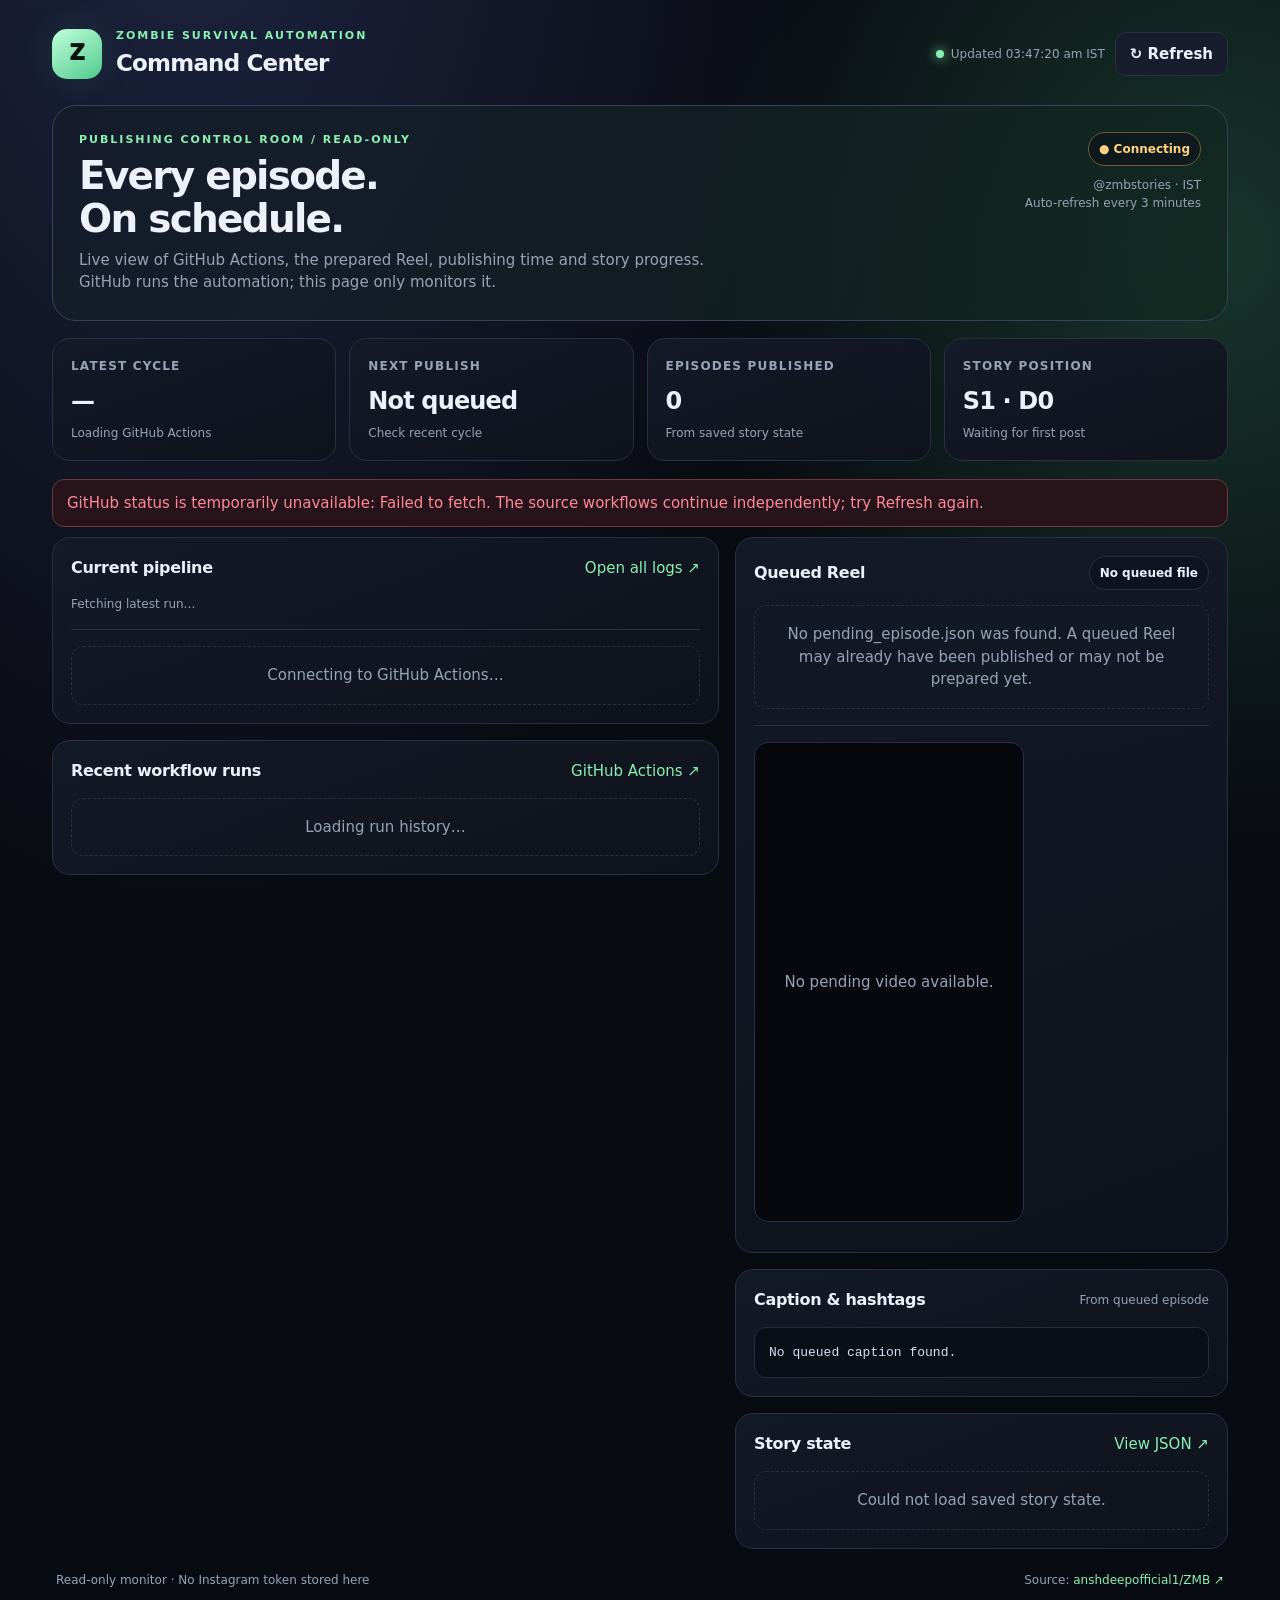
==== monitor/index.html @ b86b267d "dashboard: add Vercel-ready read-only ZMB command center" ====
<!doctype html>
<html lang="en">
<head>
<meta charset="utf-8">
<meta name="viewport" content="width=device-width, initial-scale=1">
<meta name="theme-color" content="#090b12">
<title>ZMB · Command Center</title>
<style>
:root{color-scheme:dark;--bg:#090b12;--panel:#111521;--panel2:#151b2a;--line:#283044;--text:#edf1fa;--muted:#98a3b8;--green:#8af0b2;--amber:#ffd27d;--red:#ff8995;--blue:#8fb8ff;--radius:18px}
*{box-sizing:border-box}body{margin:0;background:radial-gradient(ellipse at 15% -10%,#1d2440 0,transparent 42%),radial-gradient(ellipse at 95% 15%,#17352b 0,transparent 30%),var(--bg);color:var(--text);font:15px/1.5 Inter,ui-sans-serif,system-ui,-apple-system,Segoe UI,Roboto,sans-serif}
a{color:var(--green);text-decoration:none}a:hover{text-decoration:underline}.wrap{max-width:1220px;margin:auto;padding:28px 22px 56px}
header{display:flex;align-items:center;justify-content:space-between;gap:16px;margin-bottom:25px}.brand{display:flex;gap:14px;align-items:center}.logo{width:50px;height:50px;display:grid;place-items:center;border-radius:15px;background:linear-gradient(145deg,#c0ffdb,#50c98d);color:#07140d;font-weight:950;font-size:21px;box-shadow:0 0 35px #50c98d24}.eyebrow{font-size:11px;letter-spacing:.18em;color:var(--green);font-weight:800;text-transform:uppercase}.brand h1{font-size:23px;letter-spacing:-.035em;margin:1px 0 0}.header-actions{display:flex;align-items:center;gap:10px;flex-wrap:wrap}
button,.button{border:1px solid var(--line);background:#171d2c;color:var(--text);padding:10px 14px;border-radius:11px;font:inherit;font-weight:700;cursor:pointer;display:inline-flex;gap:8px;align-items:center}button:hover,.button:hover{background:#20283b;text-decoration:none}.tiny{font-size:12px;color:var(--muted)}.live-dot{display:inline-block;width:8px;height:8px;border-radius:50%;background:var(--green);margin-right:7px;box-shadow:0 0 12px #8af0b2}
.hero{display:flex;justify-content:space-between;align-items:flex-start;gap:24px;padding:26px;border:1px solid #384158;border-radius:24px;background:linear-gradient(115deg,#151b2acc,#10271fbc);margin-bottom:17px}.hero h2{margin:5px 0 8px;font-size:clamp(25px,4vw,39px);letter-spacing:-.045em;line-height:1.12}.hero p{margin:0;color:var(--muted);max-width:650px}.hero-side{min-width:185px;text-align:right}.status{display:inline-flex;align-items:center;gap:7px;border:1px solid var(--line);background:#0c101a8c;padding:7px 10px;border-radius:999px;font-size:12px;font-weight:800}.status.success{color:var(--green);border-color:#2e6248}.status.pending{color:var(--amber);border-color:#745b31}.status.failure{color:var(--red);border-color:#713640}
.grid{display:grid;grid-template-columns:repeat(4,minmax(0,1fr));gap:13px;margin:0 0 18px}.metric,.panel{border:1px solid var(--line);background:linear-gradient(160deg,#141a28f0,#0e121cf0);border-radius:var(--radius);padding:18px;min-width:0}.metric .label{font-size:12px;color:var(--muted);margin-bottom:8px}.metric .value{font-size:24px;font-weight:850;letter-spacing:-.035em;overflow-wrap:anywhere}.metric .sub{font-size:12px;color:var(--muted);margin-top:5px}
.content-grid{display:grid;grid-template-columns:minmax(0,1.15fr) minmax(0,.85fr);gap:16px;align-items:start}.panel{margin-bottom:16px}.panel-head{display:flex;justify-content:space-between;align-items:center;gap:12px;margin-bottom:15px}.panel h3{margin:0;font-size:16px;letter-spacing:-.02em}.panel p{color:var(--muted);margin:5px 0}.label{font-size:12px;text-transform:uppercase;letter-spacing:.1em;color:var(--muted);font-weight:800}
.run-step{display:flex;gap:12px;align-items:flex-start;padding:12px 0;border-bottom:1px solid #252c3d}.run-step:last-child{border-bottom:0}.step-icon{flex:none;width:26px;height:26px;border-radius:8px;display:grid;place-items:center;background:#1c2537;color:var(--blue);font-size:13px;font-weight:900}.step-icon.success{color:var(--green);background:#142a22}.step-icon.failure{color:var(--red);background:#321a22}.step-icon.pending{color:var(--amber)}.step-main{flex:1;min-width:0}.step-title{font-weight:750;overflow-wrap:anywhere}.step-sub{font-size:12px;color:var(--muted);margin-top:2px}.run-list{display:grid;gap:9px}.run-item{display:flex;justify-content:space-between;align-items:center;gap:12px;padding:12px;border-radius:12px;background:#0b101a;border:1px solid #252d40}.run-item strong{font-size:13px;display:block}.run-item .tiny{margin-top:3px}.run-badge{font-size:11px;font-weight:800;white-space:nowrap;padding:5px 8px;border-radius:100px;background:#1c2537;color:var(--muted)}.run-badge.success{background:#142a22;color:var(--green)}.run-badge.failure{background:#321a22;color:var(--red)}.run-badge.pending{background:#342a16;color:var(--amber)}
.preview{overflow:hidden;border-radius:14px;background:#06080d;border:1px solid var(--line);aspect-ratio:9/16;max-height:480px;display:grid;place-items:center}.preview video{width:100%;height:100%;object-fit:contain}.preview-placeholder{text-align:center;padding:25px;color:var(--muted)}.caption{white-space:pre-wrap;overflow-wrap:anywhere;background:#090e17;border:1px solid #242c3d;padding:14px;border-radius:12px;font:13px/1.65 ui-monospace,SFMono-Regular,Menlo,monospace;color:#d7e0f1}
.schedule-time{font-size:clamp(24px,3vw,31px);letter-spacing:-.04em;font-weight:900;margin:7px 0 2px}.schedule-date{color:var(--muted);font-weight:700}.divider{height:1px;background:var(--line);margin:16px 0}.footer{display:flex;justify-content:space-between;gap:10px;flex-wrap:wrap;padding:6px 4px;color:var(--muted);font-size:12px}.error{padding:12px 14px;border:1px solid #713640;color:var(--red);background:#26141a;border-radius:12px;margin:10px 0}.empty{color:var(--muted);padding:17px;text-align:center;border:1px dashed var(--line);border-radius:12px}
@media(max-width:850px){.grid{grid-template-columns:repeat(2,minmax(0,1fr))}.content-grid{grid-template-columns:1fr}.hero{flex-direction:column}.hero-side{text-align:left}.preview{max-height:390px}}@media(max-width:480px){.wrap{padding:18px 13px 35px}header{align-items:flex-start}.brand h1{font-size:19px}.logo{width:43px;height:43px}.grid{gap:9px}.metric,.panel{padding:14px}.metric .value{font-size:21px}.header-actions .tiny{display:none}}
</style>
</head>
<body>
<div class="wrap">
  <header>
    <div class="brand"><div class="logo">Z</div><div><div class="eyebrow">Zombie survival automation</div><h1>Command Center</h1></div></div>
    <div class="header-actions"><span class="tiny"><span class="live-dot"></span><span id="last-refresh">Connecting…</span></span><button id="refresh">↻ Refresh</button></div>
  </header>

  <section class="hero">
    <div><div class="eyebrow">Publishing control room / read-only</div><h2>Every episode.<br>On schedule.</h2><p>Live view of GitHub Actions, the prepared Reel, publishing time and story progress. GitHub runs the automation; this page only monitors it.</p></div>
    <div class="hero-side"><div id="overall-status" class="status pending">● Connecting</div><p class="tiny" id="account-label" style="margin-top:10px">@zmbstories · IST</p><p class="tiny" id="refresh-note">Auto-refresh every 3 minutes</p></div>
  </section>

  <section class="grid">
    <div class="metric"><div class="label">Latest cycle</div><div class="value" id="metric-run">—</div><div class="sub" id="metric-run-sub">Loading GitHub Actions</div></div>
    <div class="metric"><div class="label">Next publish</div><div class="value" id="metric-next">—</div><div class="sub" id="metric-next-sub">Checking queue</div></div>
    <div class="metric"><div class="label">Episodes published</div><div class="value" id="metric-posted">0</div><div class="sub" id="metric-posted-sub">From saved story state</div></div>
    <div class="metric"><div class="label">Story position</div><div class="value" id="metric-story">S1 · D0</div><div class="sub" id="metric-story-sub">Waiting for first post</div></div>
  </section>

  <div id="global-error"></div>
  <section class="content-grid">
    <div>
      <section class="panel">
        <div class="panel-head"><h3>Current pipeline</h3><a href="https://github.com/anshdeepofficial1/ZMB/actions" target="_blank" rel="noreferrer">Open all logs ↗</a></div>
        <div class="tiny" id="active-run-label">Fetching latest run…</div>
        <div class="divider"></div>
        <div id="steps"><div class="empty">Connecting to GitHub Actions…</div></div>
      </section>
      <section class="panel">
        <div class="panel-head"><h3>Recent workflow runs</h3><a href="https://github.com/anshdeepofficial1/ZMB/actions" target="_blank" rel="noreferrer">GitHub Actions ↗</a></div>
        <div id="runs" class="run-list"><div class="empty">Loading run history…</div></div>
      </section>
    </div>
    <div>
      <section class="panel">
        <div class="panel-head"><h3>Queued Reel</h3><span class="status pending" id="queue-badge">Checking</span></div>
        <div id="schedule-box"><div class="empty">Checking the queue…</div></div>
        <div class="divider"></div>
        <div id="video-area"><div class="preview"><div class="preview-placeholder">The Reel preview will appear here when a video is queued.</div></div></div>
        <div style="margin-top:12px;display:flex;gap:10px;flex-wrap:wrap" id="video-links"></div>
      </section>
      <section class="panel">
        <div class="panel-head"><h3>Caption & hashtags</h3><span class="tiny">From queued episode</span></div>
        <div id="caption-area" class="caption">No queued caption found.</div>
      </section>
      <section class="panel">
        <div class="panel-head"><h3>Story state</h3><a href="https://github.com/anshdeepofficial1/ZMB/blob/main/state/state.json" target="_blank" rel="noreferrer">View JSON ↗</a></div>
        <div id="story-state"><div class="empty">Loading story state…</div></div>
      </section>
    </div>
  </section>
  <footer class="footer"><span>Read-only monitor · No Instagram token stored here</span><span>Source: <a href="https://github.com/anshdeepofficial1/ZMB" target="_blank" rel="noreferrer">anshdeepofficial1/ZMB ↗</a></span></footer>
</div>
<script>
(function(){
"use strict";
const OWNER="anshdeepofficial1", REPO="ZMB", BASE="https://api.github.com/repos/"+OWNER+"/"+REPO;
const RAW="https://raw.githubusercontent.com/"+OWNER+"/"+REPO+"/main/";
const $=id=>document.getElementById(id);
const fmtDate=value=>{if(!value)return "Not set";const d=new Date(value);return Number.isNaN(+d)?"Unknown":new Intl.DateTimeFormat("en-IN",{timeZone:"Asia/Kolkata",weekday:"long",day:"2-digit",month:"short",year:"numeric"}).format(d)};
const fmtTime=value=>{if(!value)return "Not set";const d=new Date(value);return Number.isNaN(+d)?"Unknown":new Intl.DateTimeFormat("en-IN",{timeZone:"Asia/Kolkata",hour:"2-digit",minute:"2-digit",hour12:true}).format(d)+" IST"};
const fmtDateTime=value=>fmtDate(value)+" · "+fmtTime(value);
const ago=value=>{if(!value)return "";const m=Math.max(0,Math.round((Date.now()-new Date(value).getTime())/60000));if(m<1)return "just now";if(m<60)return m+" min ago";const h=Math.floor(m/60);return h<24?h+"h "+m%60+"m ago":Math.floor(h/24)+"d ago"};
const escapeHTML=value=>String(value==null?"":value).replace(/[&<>"']/g,ch=>({"&":"&amp;","<":"&lt;",">":"&gt;",'"':"&quot;","'":"&#39;"}[ch]));
function statusClass(s){if(["success","completed"].includes(s))return "success";if(["failure","failed","cancelled","timed_out","action_required"].includes(s))return "failure";if(["in_progress","queued","pending","waiting","requested"].includes(s))return "pending";return ""}
function niceStatus(s){return String(s||"unknown").replaceAll("_"," ")}
async function getJSON(url,raw=false){const res=await fetch(url+(url.includes("?")?"&":"?")+"t="+Date.now(),{cache:"no-store",headers:raw?{}:{"Accept":"application/vnd.github+json"}});if(!res.ok)throw new Error("HTTP "+res.status+" loading "+url.split("?")[0]);return await res.json()}
function statusPill(text,cls){return '<span class="status '+cls+'">'+escapeHTML(text)+'</span>'}
async function loadQueue(){
  try{
    const q=await getJSON(RAW+"state/pending_episode.json",true);
    $("queue-badge").className="status pending";$("queue-badge").textContent="Queued";
    $("metric-next").textContent=fmtTime(q.publish_at_ist).replace(" IST","");
    $("metric-next-sub").textContent=fmtDate(q.publish_at_ist);
    $("schedule-box").innerHTML='<div class="label">Scheduled publish time</div><div class="schedule-time">'+escapeHTML(fmtTime(q.publish_at_ist))+'</div><div class="schedule-date">'+escapeHTML(fmtDate(q.publish_at_ist))+'</div><div class="divider"></div><div class="tiny">Prepared '+escapeHTML(ago(q.prepared_at_ist))+'</div><p><strong>'+escapeHTML(q.episode?.video_name||"Queued Reel")+'</strong> · Season '+escapeHTML(q.episode?.season??"—")+' / Day '+escapeHTML(q.episode?.day??"—")+'</p><p class="tiny">The file is hosted on GitHub. Instagram has not confirmed publication yet.</p>';
    if(q.video_url){$("video-area").innerHTML='<div class="preview"><video controls playsinline preload="metadata" src="'+escapeHTML(q.video_url)+'"></video></div>';$("video-links").innerHTML='<a class="button" href="'+escapeHTML(q.video_url)+'" target="_blank" rel="noreferrer">Open video ↗</a>';}
    $("caption-area").textContent=q.episode?.caption||"No caption saved.";
    $("account-label").textContent=(q.episode?.handle||"@zmbstories")+" · IST";
  }catch(e){
    $("queue-badge").className="status";$("queue-badge").textContent="No queued file";
    $("metric-next").textContent="Not queued";$("metric-next-sub").textContent="Check recent cycle";
    $("schedule-box").innerHTML='<div class="empty">No pending_episode.json was found. A queued Reel may already have been published or may not be prepared yet.</div>';
    $("video-area").innerHTML='<div class="preview"><div class="preview-placeholder">No pending video available.</div></div>';
    $("video-links").innerHTML="";
    $("caption-area").textContent="No queued caption found.";
  }
}
async function loadState(){
 try{
   const s=await getJSON(RAW+"state/state.json",true);
   $("metric-posted").textContent=String((s.history||[]).length);
   $("metric-story").textContent="S"+(s.season??1)+" · D"+(s.day??0);
   $("metric-story-sub").textContent=(s.location||s.node||"Story state loaded");
   const st=s.stats||{};
   const statHTML=Object.keys(st).map(k=>'<div class="run-item"><div><strong>'+escapeHTML(k.toUpperCase())+'</strong><div class="tiny">Survival stat</div></div><span class="run-badge">'+escapeHTML(st[k])+'</span></div>').join("");
   const latest=(s.history||[]).slice(-3).reverse();
   $("story-state").innerHTML=statHTML+'<div class="divider"></div><div class="tiny">Season '+escapeHTML(s.season??1)+' · Day '+escapeHTML(s.day??0)+' · Node '+escapeHTML(s.node||"intro")+'</div>'+(latest.length?'<div class="divider"></div><div class="label">Recent published history</div>'+latest.map(h=>'<div class="run-step"><div class="step-icon success">✓</div><div class="step-main"><div class="step-title">'+escapeHTML(h.video||("Day "+h.day))+'</div><div class="step-sub">'+escapeHTML(h.posted_at_ist||h.posted_ist_date||"Timestamp not saved")+'</div></div></div>').join(""):'<p class="tiny">No published episodes are recorded yet.</p>');
 }catch(e){$("story-state").innerHTML='<div class="empty">Could not load saved story state.</div>';}
}
async function loadRuns(){
 const data=await getJSON(BASE+"/actions/runs?per_page=12");
 const all=data.workflow_runs||[];
 const run=all.find(r=>r.status==="in_progress")||all.find(r=>/Episode Cycle/i.test(r.name))||all[0];
 if(!run){$("steps").innerHTML='<div class="empty">No GitHub Actions runs found yet.</div>';return}
 $("metric-run").textContent="#"+run.run_number;
 $("metric-run-sub").textContent=niceStatus(run.status==="completed"?run.conclusion:run.status)+" · "+ago(run.updated_at||run.created_at);
 $("overall-status").className="status "+statusClass(run.status==="completed"?run.conclusion:run.status);
 $("overall-status").textContent="● "+niceStatus(run.status==="completed"?run.conclusion:run.status);
 $("active-run-label").innerHTML='<a target="_blank" rel="noreferrer" href="'+escapeHTML(run.html_url)+'">Run #'+escapeHTML(run.run_number)+' · '+escapeHTML(run.name)+' ↗</a> <span class="tiny">· '+escapeHTML(ago(run.updated_at||run.created_at))+'</span>';
 $("runs").innerHTML=all.slice(0,8).map(r=>'<div class="run-item"><div><strong>'+escapeHTML(r.name)+' #'+escapeHTML(r.run_number)+'</strong><div class="tiny">'+escapeHTML(ago(r.updated_at||r.created_at))+' · '+escapeHTML(r.event)+'</div></div><a class="run-badge '+statusClass(r.status==="completed"?r.conclusion:r.status)+'" target="_blank" rel="noreferrer" href="'+escapeHTML(r.html_url)+'">'+escapeHTML(niceStatus(r.status==="completed"?r.conclusion:r.status))+' ↗</a></div>').join("");
 try{
   const jd=await getJSON(BASE+"/actions/runs/"+run.id+"/jobs");
   const jobs=jd.jobs||[];
   const steps=jobs.flatMap(j=>(j.steps||[]).map(s=>({...s,jobName:j.name})));
   $("steps").innerHTML=steps.length?steps.map(s=>{
     const sc=statusClass(s.conclusion||s.status);
     const icon=sc==="success"?"✓":sc==="failure"?"!":s.status==="in_progress"?"↻":"·";
     return '<div class="run-step"><div class="step-icon '+sc+'">'+icon+'</div><div class="step-main"><div class="step-title">'+escapeHTML(s.name)+'</div><div class="step-sub">'+escapeHTML(niceStatus(s.conclusion||s.status))+(s.started_at?' · '+escapeHTML(ago(s.started_at)):"")+'</div></div></div>';
   }).join(""):'<div class="empty">GitHub has not published step details yet. Open the run for more information.</div>';
 }catch(e){$("steps").innerHTML='<div class="empty">Step detail is temporarily unavailable. Use the GitHub logs link above.</div>';}
}
async function refresh(){
 $("refresh").disabled=true;$("refresh").textContent="↻ Updating";
 $("global-error").innerHTML="";
 try{await Promise.all([loadQueue(),loadState(),loadRuns()]);}
 catch(e){$("global-error").innerHTML='<div class="error">GitHub status is temporarily unavailable: '+escapeHTML(e.message)+'. The source workflows continue independently; try Refresh again.</div>';}
 finally{$("last-refresh").textContent="Updated "+new Intl.DateTimeFormat("en-IN",{timeZone:"Asia/Kolkata",hour:"2-digit",minute:"2-digit",second:"2-digit"}).format(new Date())+" IST";$("refresh").disabled=false;$("refresh").textContent="↻ Refresh";}
}
$("refresh").addEventListener("click",refresh);
refresh();
setInterval(refresh,180000);
})();
</script>
</body>
</html>
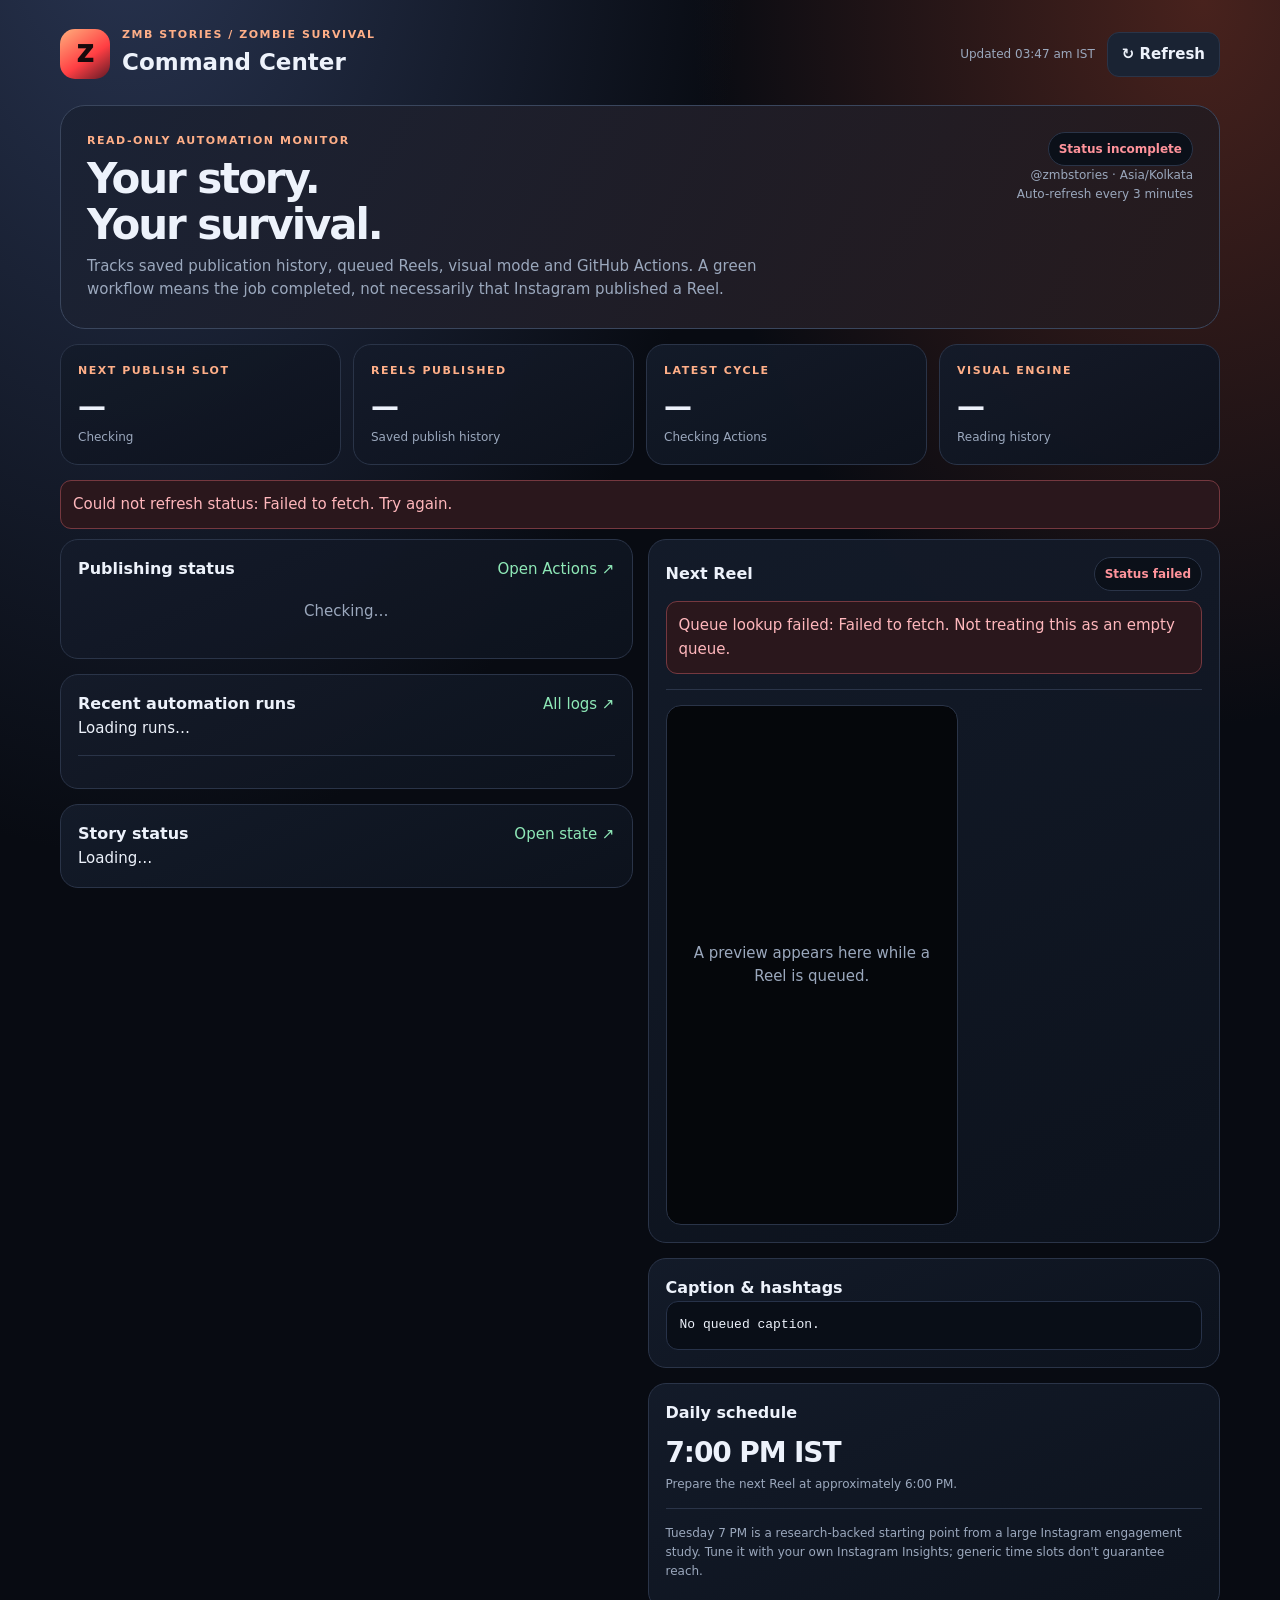
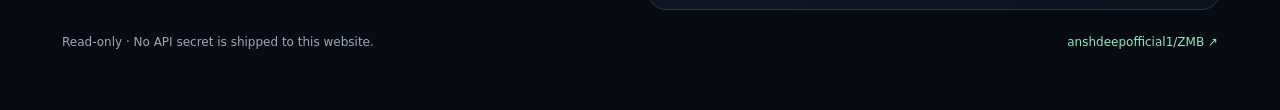
==== commit 0397b14b: "feat: add AI storyboards and reliable daily publish monitor" ====
--- a/monitor/index.html
+++ b/monitor/index.html
@@ -1,157 +1,29 @@
-<!doctype html>
-<html lang="en">
-<head>
-<meta charset="utf-8">
-<meta name="viewport" content="width=device-width, initial-scale=1">
-<meta name="theme-color" content="#090b12">
-<title>ZMB · Command Center</title>
-<style>
-:root{color-scheme:dark;--bg:#090b12;--panel:#111521;--panel2:#151b2a;--line:#283044;--text:#edf1fa;--muted:#98a3b8;--green:#8af0b2;--amber:#ffd27d;--red:#ff8995;--blue:#8fb8ff;--radius:18px}
-*{box-sizing:border-box}body{margin:0;background:radial-gradient(ellipse at 15% -10%,#1d2440 0,transparent 42%),radial-gradient(ellipse at 95% 15%,#17352b 0,transparent 30%),var(--bg);color:var(--text);font:15px/1.5 Inter,ui-sans-serif,system-ui,-apple-system,Segoe UI,Roboto,sans-serif}
-a{color:var(--green);text-decoration:none}a:hover{text-decoration:underline}.wrap{max-width:1220px;margin:auto;padding:28px 22px 56px}
-header{display:flex;align-items:center;justify-content:space-between;gap:16px;margin-bottom:25px}.brand{display:flex;gap:14px;align-items:center}.logo{width:50px;height:50px;display:grid;place-items:center;border-radius:15px;background:linear-gradient(145deg,#c0ffdb,#50c98d);color:#07140d;font-weight:950;font-size:21px;box-shadow:0 0 35px #50c98d24}.eyebrow{font-size:11px;letter-spacing:.18em;color:var(--green);font-weight:800;text-transform:uppercase}.brand h1{font-size:23px;letter-spacing:-.035em;margin:1px 0 0}.header-actions{display:flex;align-items:center;gap:10px;flex-wrap:wrap}
-button,.button{border:1px solid var(--line);background:#171d2c;color:var(--text);padding:10px 14px;border-radius:11px;font:inherit;font-weight:700;cursor:pointer;display:inline-flex;gap:8px;align-items:center}button:hover,.button:hover{background:#20283b;text-decoration:none}.tiny{font-size:12px;color:var(--muted)}.live-dot{display:inline-block;width:8px;height:8px;border-radius:50%;background:var(--green);margin-right:7px;box-shadow:0 0 12px #8af0b2}
-.hero{display:flex;justify-content:space-between;align-items:flex-start;gap:24px;padding:26px;border:1px solid #384158;border-radius:24px;background:linear-gradient(115deg,#151b2acc,#10271fbc);margin-bottom:17px}.hero h2{margin:5px 0 8px;font-size:clamp(25px,4vw,39px);letter-spacing:-.045em;line-height:1.12}.hero p{margin:0;color:var(--muted);max-width:650px}.hero-side{min-width:185px;text-align:right}.status{display:inline-flex;align-items:center;gap:7px;border:1px solid var(--line);background:#0c101a8c;padding:7px 10px;border-radius:999px;font-size:12px;font-weight:800}.status.success{color:var(--green);border-color:#2e6248}.status.pending{color:var(--amber);border-color:#745b31}.status.failure{color:var(--red);border-color:#713640}
-.grid{display:grid;grid-template-columns:repeat(4,minmax(0,1fr));gap:13px;margin:0 0 18px}.metric,.panel{border:1px solid var(--line);background:linear-gradient(160deg,#141a28f0,#0e121cf0);border-radius:var(--radius);padding:18px;min-width:0}.metric .label{font-size:12px;color:var(--muted);margin-bottom:8px}.metric .value{font-size:24px;font-weight:850;letter-spacing:-.035em;overflow-wrap:anywhere}.metric .sub{font-size:12px;color:var(--muted);margin-top:5px}
-.content-grid{display:grid;grid-template-columns:minmax(0,1.15fr) minmax(0,.85fr);gap:16px;align-items:start}.panel{margin-bottom:16px}.panel-head{display:flex;justify-content:space-between;align-items:center;gap:12px;margin-bottom:15px}.panel h3{margin:0;font-size:16px;letter-spacing:-.02em}.panel p{color:var(--muted);margin:5px 0}.label{font-size:12px;text-transform:uppercase;letter-spacing:.1em;color:var(--muted);font-weight:800}
-.run-step{display:flex;gap:12px;align-items:flex-start;padding:12px 0;border-bottom:1px solid #252c3d}.run-step:last-child{border-bottom:0}.step-icon{flex:none;width:26px;height:26px;border-radius:8px;display:grid;place-items:center;background:#1c2537;color:var(--blue);font-size:13px;font-weight:900}.step-icon.success{color:var(--green);background:#142a22}.step-icon.failure{color:var(--red);background:#321a22}.step-icon.pending{color:var(--amber)}.step-main{flex:1;min-width:0}.step-title{font-weight:750;overflow-wrap:anywhere}.step-sub{font-size:12px;color:var(--muted);margin-top:2px}.run-list{display:grid;gap:9px}.run-item{display:flex;justify-content:space-between;align-items:center;gap:12px;padding:12px;border-radius:12px;background:#0b101a;border:1px solid #252d40}.run-item strong{font-size:13px;display:block}.run-item .tiny{margin-top:3px}.run-badge{font-size:11px;font-weight:800;white-space:nowrap;padding:5px 8px;border-radius:100px;background:#1c2537;color:var(--muted)}.run-badge.success{background:#142a22;color:var(--green)}.run-badge.failure{background:#321a22;color:var(--red)}.run-badge.pending{background:#342a16;color:var(--amber)}
-.preview{overflow:hidden;border-radius:14px;background:#06080d;border:1px solid var(--line);aspect-ratio:9/16;max-height:480px;display:grid;place-items:center}.preview video{width:100%;height:100%;object-fit:contain}.preview-placeholder{text-align:center;padding:25px;color:var(--muted)}.caption{white-space:pre-wrap;overflow-wrap:anywhere;background:#090e17;border:1px solid #242c3d;padding:14px;border-radius:12px;font:13px/1.65 ui-monospace,SFMono-Regular,Menlo,monospace;color:#d7e0f1}
-.schedule-time{font-size:clamp(24px,3vw,31px);letter-spacing:-.04em;font-weight:900;margin:7px 0 2px}.schedule-date{color:var(--muted);font-weight:700}.divider{height:1px;background:var(--line);margin:16px 0}.footer{display:flex;justify-content:space-between;gap:10px;flex-wrap:wrap;padding:6px 4px;color:var(--muted);font-size:12px}.error{padding:12px 14px;border:1px solid #713640;color:var(--red);background:#26141a;border-radius:12px;margin:10px 0}.empty{color:var(--muted);padding:17px;text-align:center;border:1px dashed var(--line);border-radius:12px}
-@media(max-width:850px){.grid{grid-template-columns:repeat(2,minmax(0,1fr))}.content-grid{grid-template-columns:1fr}.hero{flex-direction:column}.hero-side{text-align:left}.preview{max-height:390px}}@media(max-width:480px){.wrap{padding:18px 13px 35px}header{align-items:flex-start}.brand h1{font-size:19px}.logo{width:43px;height:43px}.grid{gap:9px}.metric,.panel{padding:14px}.metric .value{font-size:21px}.header-actions .tiny{display:none}}
-</style>
-</head>
-<body>
-<div class="wrap">
-  <header>
-    <div class="brand"><div class="logo">Z</div><div><div class="eyebrow">Zombie survival automation</div><h1>Command Center</h1></div></div>
-    <div class="header-actions"><span class="tiny"><span class="live-dot"></span><span id="last-refresh">Connecting…</span></span><button id="refresh">↻ Refresh</button></div>
-  </header>
-
-  <section class="hero">
-    <div><div class="eyebrow">Publishing control room / read-only</div><h2>Every episode.<br>On schedule.</h2><p>Live view of GitHub Actions, the prepared Reel, publishing time and story progress. GitHub runs the automation; this page only monitors it.</p></div>
-    <div class="hero-side"><div id="overall-status" class="status pending">● Connecting</div><p class="tiny" id="account-label" style="margin-top:10px">@zmbstories · IST</p><p class="tiny" id="refresh-note">Auto-refresh every 3 minutes</p></div>
-  </section>
-
-  <section class="grid">
-    <div class="metric"><div class="label">Latest cycle</div><div class="value" id="metric-run">—</div><div class="sub" id="metric-run-sub">Loading GitHub Actions</div></div>
-    <div class="metric"><div class="label">Next publish</div><div class="value" id="metric-next">—</div><div class="sub" id="metric-next-sub">Checking queue</div></div>
-    <div class="metric"><div class="label">Episodes published</div><div class="value" id="metric-posted">0</div><div class="sub" id="metric-posted-sub">From saved story state</div></div>
-    <div class="metric"><div class="label">Story position</div><div class="value" id="metric-story">S1 · D0</div><div class="sub" id="metric-story-sub">Waiting for first post</div></div>
-  </section>
-
-  <div id="global-error"></div>
-  <section class="content-grid">
-    <div>
-      <section class="panel">
-        <div class="panel-head"><h3>Current pipeline</h3><a href="https://github.com/anshdeepofficial1/ZMB/actions" target="_blank" rel="noreferrer">Open all logs ↗</a></div>
-        <div class="tiny" id="active-run-label">Fetching latest run…</div>
-        <div class="divider"></div>
-        <div id="steps"><div class="empty">Connecting to GitHub Actions…</div></div>
-      </section>
-      <section class="panel">
-        <div class="panel-head"><h3>Recent workflow runs</h3><a href="https://github.com/anshdeepofficial1/ZMB/actions" target="_blank" rel="noreferrer">GitHub Actions ↗</a></div>
-        <div id="runs" class="run-list"><div class="empty">Loading run history…</div></div>
-      </section>
-    </div>
-    <div>
-      <section class="panel">
-        <div class="panel-head"><h3>Queued Reel</h3><span class="status pending" id="queue-badge">Checking</span></div>
-        <div id="schedule-box"><div class="empty">Checking the queue…</div></div>
-        <div class="divider"></div>
-        <div id="video-area"><div class="preview"><div class="preview-placeholder">The Reel preview will appear here when a video is queued.</div></div></div>
-        <div style="margin-top:12px;display:flex;gap:10px;flex-wrap:wrap" id="video-links"></div>
-      </section>
-      <section class="panel">
-        <div class="panel-head"><h3>Caption & hashtags</h3><span class="tiny">From queued episode</span></div>
-        <div id="caption-area" class="caption">No queued caption found.</div>
-      </section>
-      <section class="panel">
-        <div class="panel-head"><h3>Story state</h3><a href="https://github.com/anshdeepofficial1/ZMB/blob/main/state/state.json" target="_blank" rel="noreferrer">View JSON ↗</a></div>
-        <div id="story-state"><div class="empty">Loading story state…</div></div>
-      </section>
-    </div>
-  </section>
-  <footer class="footer"><span>Read-only monitor · No Instagram token stored here</span><span>Source: <a href="https://github.com/anshdeepofficial1/ZMB" target="_blank" rel="noreferrer">anshdeepofficial1/ZMB ↗</a></span></footer>
-</div>
+<!doctype html><html lang="en"><head><meta charset="utf-8"><meta name="viewport" content="width=device-width,initial-scale=1"><meta name="theme-color" content="#080b12"><title>ZMB Stories — Command Center</title><style>
+:root{color-scheme:dark;--bg:#080b12;--panel:#111725;--line:#2a3448;--text:#edf2fb;--muted:#9ba8bd;--green:#8ee8b7;--amber:#ffd28b;--red:#ff939b;--r:20px}*{box-sizing:border-box}body{margin:0;background:radial-gradient(ellipse at 10% -8%,#293552 0,transparent 38%),radial-gradient(ellipse at 94% 0%,#48221d 0,transparent 30%),var(--bg);color:var(--text);font:15px/1.55 Inter,ui-sans-serif,system-ui,-apple-system,Segoe UI,Roboto,sans-serif}a{color:var(--green);text-decoration:none}.wrap{max-width:1200px;margin:auto;padding:26px 20px 50px}header,.brand,.actions,.panelhead,.run,.row,.foot{display:flex;align-items:center;justify-content:space-between;gap:12px}header{margin-bottom:22px}.brand{justify-content:flex-start}.mark{width:50px;height:50px;display:grid;place-items:center;border-radius:15px;background:linear-gradient(145deg,#ffb07d,#ff3e43 58%,#5c1925);font-size:23px;font-weight:1000;color:#160a0c}.eyebrow,.label{font-size:11px;text-transform:uppercase;letter-spacing:.14em;font-weight:850;color:#ffaf88}.brand h1{font-size:23px;margin:2px 0}.muted,.tiny,.sub{font-size:12px;color:var(--muted)}button,.btn{border:1px solid var(--line);background:#1a2333;color:var(--text);padding:10px 14px;border-radius:12px;font:inherit;font-weight:750;cursor:pointer}.hero{display:flex;justify-content:space-between;gap:20px;padding:26px;border:1px solid #3a465d;border-radius:25px;background:linear-gradient(120deg,#1a2234ed,#251a1df2);margin-bottom:15px}.hero h2{font-size:clamp(28px,4vw,42px);line-height:1.1;letter-spacing:-.05em;margin:7px 0}.hero p{max-width:700px;color:var(--muted);margin:0}.hero-side{text-align:right;min-width:200px}.badge,.status{display:inline-block;padding:7px 10px;border:1px solid var(--line);border-radius:99px;font-size:12px;font-weight:850;background:#0b1019;color:var(--muted)}.ok{color:var(--green)!important}.warn{color:var(--amber)!important}.bad{color:var(--red)!important}.metrics{display:grid;grid-template-columns:repeat(4,minmax(0,1fr));gap:12px;margin-bottom:15px}.metric,.panel{border:1px solid var(--line);border-radius:18px;background:linear-gradient(155deg,#141b2af2,#0d121df2);padding:17px;min-width:0}.value{font-size:clamp(20px,2.4vw,28px);font-weight:900;letter-spacing:-.04em;overflow-wrap:anywhere;margin-top:6px}.cols{display:grid;grid-template-columns:1fr 1fr;gap:15px}.panel{margin-bottom:15px}.panel h3{font-size:16px;margin:0}.divider{height:1px;background:var(--line);margin:15px 0}.row{justify-content:flex-start;padding:10px 0;border-bottom:1px solid #242d40;align-items:flex-start}.row:last-child{border:0}.dot{flex:none;width:28px;height:28px;border-radius:9px;background:#1b2637;display:grid;place-items:center}.rowmain{flex:1;min-width:0}.rowtitle{font-weight:800;overflow-wrap:anywhere}.run{padding:10px;border:1px solid #273249;border-radius:11px;background:#0b1019;margin:8px 0}.run strong{font-size:13px}.preview{overflow:hidden;display:grid;place-items:center;background:#05070b;border:1px solid var(--line);border-radius:15px;aspect-ratio:9/16;max-height:520px}.preview video{width:100%;height:100%;object-fit:contain}.placeholder,.empty{text-align:center;padding:18px;color:var(--muted)}.caption{white-space:pre-wrap;overflow-wrap:anywhere;background:#090e17;border:1px solid #273249;border-radius:12px;padding:13px;font:13px/1.6 ui-monospace,monospace}.error{background:#2a171c;border:1px solid #75383f;color:#ffb7bc;padding:12px;border-radius:11px;margin:10px 0}.foot{padding:8px 2px;color:var(--muted);font-size:12px}@media(max-width:800px){.hero{flex-direction:column}.hero-side{text-align:left}.cols{grid-template-columns:1fr}.metrics{grid-template-columns:repeat(2,minmax(0,1fr)}}@media(max-width:500px){.wrap{padding:15px 12px}.brand h1{font-size:19px}.actions .muted{display:none}.metric,.panel{padding:13px}.hero{padding:19px}}
+</style></head><body><div class="wrap">
+<header><div class="brand"><div class="mark">Z</div><div><div class="eyebrow">ZMB Stories / Zombie survival</div><h1>Command Center</h1></div></div><div class="actions"><span class="muted" id="refreshTime">Connecting…</span><button id="refresh">↻ Refresh</button></div></header>
+<section class="hero"><div><div class="eyebrow">Read-only automation monitor</div><h2>Your story.<br>Your survival.</h2><p>Tracks saved publication history, queued Reels, visual mode and GitHub Actions. A green workflow means the job completed, not necessarily that Instagram published a Reel.</p></div><div class="hero-side"><span id="mainStatus" class="badge">● Checking status</span><p class="tiny">@zmbstories · Asia/Kolkata</p><p class="tiny">Auto-refresh every 3 minutes</p></div></section>
+<section class="metrics"><div class="metric"><div class="label">Next publish slot</div><div class="value" id="nextTime">—</div><div class="sub" id="nextDate">Checking</div></div><div class="metric"><div class="label">Reels published</div><div class="value" id="postCount">—</div><div class="sub">Saved publish history</div></div><div class="metric"><div class="label">Latest cycle</div><div class="value" id="runNumber">—</div><div class="sub" id="runStatus">Checking Actions</div></div><div class="metric"><div class="label">Visual engine</div><div class="value" id="visualMode">—</div><div class="sub" id="visualDetail">Reading history</div></div></section><div id="globalError"></div>
+<section class="cols"><div><section class="panel"><div class="panelhead"><h3>Publishing status</h3><a href="https://github.com/anshdeepofficial1/ZMB/actions">Open Actions ↗</a></div><div id="publishStatus"><div class="empty">Checking…</div></div></section><section class="panel"><div class="panelhead"><h3>Recent automation runs</h3><a href="https://github.com/anshdeepofficial1/ZMB/actions">All logs ↗</a></div><div id="runs">Loading runs…</div><div class="divider"></div><div id="steps"></div></section><section class="panel"><div class="panelhead"><h3>Story status</h3><a href="https://github.com/anshdeepofficial1/ZMB/blob/main/state/state.json">Open state ↗</a></div><div id="stateInfo">Loading…</div></section></div>
+<div><section class="panel"><div class="panelhead"><h3 id="videoTitle">Next Reel</h3><span class="status" id="queueBadge">Checking</span></div><div id="scheduleBox">Checking queue…</div><div class="divider"></div><div class="preview" id="preview"><div class="placeholder">A preview appears here while a Reel is queued.</div></div><div id="videoLinks"></div></section><section class="panel"><h3>Caption & hashtags</h3><div id="caption" class="caption">No queued caption.</div></section><section class="panel"><h3>Daily schedule</h3><div class="value">7:00 PM IST</div><div class="sub">Prepare the next Reel at approximately 6:00 PM.</div><div class="divider"></div><p class="tiny">Tuesday 7 PM is a research-backed starting point from a large Instagram engagement study. Tune it with your own Instagram Insights; generic time slots don't guarantee reach.</p></section></div></section>
+<footer class="foot"><span>Read-only · No API secret is shipped to this website.</span><span><a href="https://github.com/anshdeepofficial1/ZMB">anshdeepofficial1/ZMB ↗</a></span></footer></div>
 <script>
-(function(){
-"use strict";
-const OWNER="anshdeepofficial1", REPO="ZMB", BASE="https://api.github.com/repos/"+OWNER+"/"+REPO;
-const RAW="https://raw.githubusercontent.com/"+OWNER+"/"+REPO+"/main/";
-const $=id=>document.getElementById(id);
-const fmtDate=value=>{if(!value)return "Not set";const d=new Date(value);return Number.isNaN(+d)?"Unknown":new Intl.DateTimeFormat("en-IN",{timeZone:"Asia/Kolkata",weekday:"long",day:"2-digit",month:"short",year:"numeric"}).format(d)};
-const fmtTime=value=>{if(!value)return "Not set";const d=new Date(value);return Number.isNaN(+d)?"Unknown":new Intl.DateTimeFormat("en-IN",{timeZone:"Asia/Kolkata",hour:"2-digit",minute:"2-digit",hour12:true}).format(d)+" IST"};
-const fmtDateTime=value=>fmtDate(value)+" · "+fmtTime(value);
-const ago=value=>{if(!value)return "";const m=Math.max(0,Math.round((Date.now()-new Date(value).getTime())/60000));if(m<1)return "just now";if(m<60)return m+" min ago";const h=Math.floor(m/60);return h<24?h+"h "+m%60+"m ago":Math.floor(h/24)+"d ago"};
-const escapeHTML=value=>String(value==null?"":value).replace(/[&<>"']/g,ch=>({"&":"&amp;","<":"&lt;",">":"&gt;",'"':"&quot;","'":"&#39;"}[ch]));
-function statusClass(s){if(["success","completed"].includes(s))return "success";if(["failure","failed","cancelled","timed_out","action_required"].includes(s))return "failure";if(["in_progress","queued","pending","waiting","requested"].includes(s))return "pending";return ""}
-function niceStatus(s){return String(s||"unknown").replaceAll("_"," ")}
-async function getJSON(url,raw=false){const res=await fetch(url+(url.includes("?")?"&":"?")+"t="+Date.now(),{cache:"no-store",headers:raw?{}:{"Accept":"application/vnd.github+json"}});if(!res.ok)throw new Error("HTTP "+res.status+" loading "+url.split("?")[0]);return await res.json()}
-function statusPill(text,cls){return '<span class="status '+cls+'">'+escapeHTML(text)+'</span>'}
-async function loadQueue(){
-  try{
-    const q=await getJSON(RAW+"state/pending_episode.json",true);
-    $("queue-badge").className="status pending";$("queue-badge").textContent="Queued";
-    $("metric-next").textContent=fmtTime(q.publish_at_ist).replace(" IST","");
-    $("metric-next-sub").textContent=fmtDate(q.publish_at_ist);
-    $("schedule-box").innerHTML='<div class="label">Scheduled publish time</div><div class="schedule-time">'+escapeHTML(fmtTime(q.publish_at_ist))+'</div><div class="schedule-date">'+escapeHTML(fmtDate(q.publish_at_ist))+'</div><div class="divider"></div><div class="tiny">Prepared '+escapeHTML(ago(q.prepared_at_ist))+'</div><p><strong>'+escapeHTML(q.episode?.video_name||"Queued Reel")+'</strong> · Season '+escapeHTML(q.episode?.season??"—")+' / Day '+escapeHTML(q.episode?.day??"—")+'</p><p class="tiny">The file is hosted on GitHub. Instagram has not confirmed publication yet.</p>';
-    if(q.video_url){$("video-area").innerHTML='<div class="preview"><video controls playsinline preload="metadata" src="'+escapeHTML(q.video_url)+'"></video></div>';$("video-links").innerHTML='<a class="button" href="'+escapeHTML(q.video_url)+'" target="_blank" rel="noreferrer">Open video ↗</a>';}
-    $("caption-area").textContent=q.episode?.caption||"No caption saved.";
-    $("account-label").textContent=(q.episode?.handle||"@zmbstories")+" · IST";
-  }catch(e){
-    $("queue-badge").className="status";$("queue-badge").textContent="No queued file";
-    $("metric-next").textContent="Not queued";$("metric-next-sub").textContent="Check recent cycle";
-    $("schedule-box").innerHTML='<div class="empty">No pending_episode.json was found. A queued Reel may already have been published or may not be prepared yet.</div>';
-    $("video-area").innerHTML='<div class="preview"><div class="preview-placeholder">No pending video available.</div></div>';
-    $("video-links").innerHTML="";
-    $("caption-area").textContent="No queued caption found.";
-  }
-}
-async function loadState(){
- try{
-   const s=await getJSON(RAW+"state/state.json",true);
-   $("metric-posted").textContent=String((s.history||[]).length);
-   $("metric-story").textContent="S"+(s.season??1)+" · D"+(s.day??0);
-   $("metric-story-sub").textContent=(s.location||s.node||"Story state loaded");
-   const st=s.stats||{};
-   const statHTML=Object.keys(st).map(k=>'<div class="run-item"><div><strong>'+escapeHTML(k.toUpperCase())+'</strong><div class="tiny">Survival stat</div></div><span class="run-badge">'+escapeHTML(st[k])+'</span></div>').join("");
-   const latest=(s.history||[]).slice(-3).reverse();
-   $("story-state").innerHTML=statHTML+'<div class="divider"></div><div class="tiny">Season '+escapeHTML(s.season??1)+' · Day '+escapeHTML(s.day??0)+' · Node '+escapeHTML(s.node||"intro")+'</div>'+(latest.length?'<div class="divider"></div><div class="label">Recent published history</div>'+latest.map(h=>'<div class="run-step"><div class="step-icon success">✓</div><div class="step-main"><div class="step-title">'+escapeHTML(h.video||("Day "+h.day))+'</div><div class="step-sub">'+escapeHTML(h.posted_at_ist||h.posted_ist_date||"Timestamp not saved")+'</div></div></div>').join(""):'<p class="tiny">No published episodes are recorded yet.</p>');
- }catch(e){$("story-state").innerHTML='<div class="empty">Could not load saved story state.</div>';}
-}
-async function loadRuns(){
- const data=await getJSON(BASE+"/actions/runs?per_page=12");
- const all=data.workflow_runs||[];
- const run=all.find(r=>r.status==="in_progress")||all.find(r=>/Episode Cycle/i.test(r.name))||all[0];
- if(!run){$("steps").innerHTML='<div class="empty">No GitHub Actions runs found yet.</div>';return}
- $("metric-run").textContent="#"+run.run_number;
- $("metric-run-sub").textContent=niceStatus(run.status==="completed"?run.conclusion:run.status)+" · "+ago(run.updated_at||run.created_at);
- $("overall-status").className="status "+statusClass(run.status==="completed"?run.conclusion:run.status);
- $("overall-status").textContent="● "+niceStatus(run.status==="completed"?run.conclusion:run.status);
- $("active-run-label").innerHTML='<a target="_blank" rel="noreferrer" href="'+escapeHTML(run.html_url)+'">Run #'+escapeHTML(run.run_number)+' · '+escapeHTML(run.name)+' ↗</a> <span class="tiny">· '+escapeHTML(ago(run.updated_at||run.created_at))+'</span>';
- $("runs").innerHTML=all.slice(0,8).map(r=>'<div class="run-item"><div><strong>'+escapeHTML(r.name)+' #'+escapeHTML(r.run_number)+'</strong><div class="tiny">'+escapeHTML(ago(r.updated_at||r.created_at))+' · '+escapeHTML(r.event)+'</div></div><a class="run-badge '+statusClass(r.status==="completed"?r.conclusion:r.status)+'" target="_blank" rel="noreferrer" href="'+escapeHTML(r.html_url)+'">'+escapeHTML(niceStatus(r.status==="completed"?r.conclusion:r.status))+' ↗</a></div>').join("");
- try{
-   const jd=await getJSON(BASE+"/actions/runs/"+run.id+"/jobs");
-   const jobs=jd.jobs||[];
-   const steps=jobs.flatMap(j=>(j.steps||[]).map(s=>({...s,jobName:j.name})));
-   $("steps").innerHTML=steps.length?steps.map(s=>{
-     const sc=statusClass(s.conclusion||s.status);
-     const icon=sc==="success"?"✓":sc==="failure"?"!":s.status==="in_progress"?"↻":"·";
-     return '<div class="run-step"><div class="step-icon '+sc+'">'+icon+'</div><div class="step-main"><div class="step-title">'+escapeHTML(s.name)+'</div><div class="step-sub">'+escapeHTML(niceStatus(s.conclusion||s.status))+(s.started_at?' · '+escapeHTML(ago(s.started_at)):"")+'</div></div></div>';
-   }).join(""):'<div class="empty">GitHub has not published step details yet. Open the run for more information.</div>';
- }catch(e){$("steps").innerHTML='<div class="empty">Step detail is temporarily unavailable. Use the GitHub logs link above.</div>';}
-}
-async function refresh(){
- $("refresh").disabled=true;$("refresh").textContent="↻ Updating";
- $("global-error").innerHTML="";
- try{await Promise.all([loadQueue(),loadState(),loadRuns()]);}
- catch(e){$("global-error").innerHTML='<div class="error">GitHub status is temporarily unavailable: '+escapeHTML(e.message)+'. The source workflows continue independently; try Refresh again.</div>';}
- finally{$("last-refresh").textContent="Updated "+new Intl.DateTimeFormat("en-IN",{timeZone:"Asia/Kolkata",hour:"2-digit",minute:"2-digit",second:"2-digit"}).format(new Date())+" IST";$("refresh").disabled=false;$("refresh").textContent="↻ Refresh";}
-}
-$("refresh").addEventListener("click",refresh);
-refresh();
-setInterval(refresh,180000);
-})();
-</script>
-</body>
-</html>+(function(){"use strict";
+var API="https://api.github.com/repos/anshdeepofficial1/ZMB",RAW="https://raw.githubusercontent.com/anshdeepofficial1/ZMB/main/",$=function(id){return document.getElementById(id)},state=null,queue=null,config=null,latest=null,qerror=null;
+function esc(v){return String(v==null?"":v).replace(/[&<>"']/g,function(c){return {"&":"&amp;","<":"&lt;",">":"&gt;",'"':"&quot;","'":"&#39;"}[c]})}
+function fmt(v,o){var d=new Date(v);return !v||isNaN(+d)?"Not set":new Intl.DateTimeFormat("en-IN",Object.assign({timeZone:"Asia/Kolkata"},o||{})).format(d)}
+function date(v){return fmt(v,{weekday:"short",day:"2-digit",month:"short",year:"numeric"})}function time(v){return fmt(v,{hour:"numeric",minute:"2-digit",hour12:true})+" IST"}
+function ago(v){var m=Math.max(0,Math.round((Date.now()-new Date(v).getTime())/60000));return m<60?m+"m ago":m<1440?Math.floor(m/60)+"h ago":Math.floor(m/1440)+"d ago"}
+async function json(url){var r=await fetch(url+(url.includes("?")?"&":"?")+"_="+Date.now(),{cache:"no-store",headers:{"Accept":"application/vnd.github+json"}});if(!r.ok)throw Error("HTTP "+r.status);return r.json()}
+function nextSlot(){var hm=String((config&&config.publish_time_ist)||"19:00").split(":").map(Number),hist=(state&&state.history)||[],last=hist.length?hist[hist.length-1]:null,today=new Intl.DateTimeFormat("en-CA",{timeZone:"Asia/Kolkata",year:"numeric",month:"2-digit",day:"2-digit"}).format(new Date()),day=today;
+if(last){var p=String(last.posted_at_ist||last.posted_ist_date||"").slice(0,10).split("-").map(Number);if(p.length===3&&p.every(Number.isFinite)){var d=new Date(Date.UTC(p[0],p[1]-1,p[2]+1));day=d.getUTCFullYear()+"-"+String(d.getUTCMonth()+1).padStart(2,"0")+"-"+String(d.getUTCDate()).padStart(2,"0")}}
+var h=hm[0]||19,m=Number.isFinite(hm[1])?hm[1]:0,t=new Date(day+"T"+String(h).padStart(2,"0")+":"+String(m).padStart(2,"0")+":00+05:30");
+while(t<=new Date()){var n=new Date(t.getTime()+86400000),x=new Intl.DateTimeFormat("en-CA",{timeZone:"Asia/Kolkata",year:"numeric",month:"2-digit",day:"2-digit"}).format(n);t=new Date(x+"T"+String(h).padStart(2,"0")+":"+String(m).padStart(2,"0")+":00+05:30")}return t}
+async function loadQueue(){queue=null;qerror=null;try{var r=await fetch(RAW+"state/pending_episode.json?_="+Date.now(),{cache:"no-store"});if(r.status===404){$("queueBadge").textContent="No queue";$("videoTitle").textContent="Latest published Reel";$("scheduleBox").textContent="No episode is queued."; $("preview").innerHTML='<div class="placeholder">No queued preview.</div>';$("videoLinks").innerHTML="";$("caption").textContent="No queued caption.";return}if(!r.ok)throw Error("HTTP "+r.status);queue=await r.json();var late=new Date(queue.publish_at_ist)<=new Date();$("queueBadge").textContent=late?"Overdue":"Scheduled";$("queueBadge").className="status "+(late?"bad":"warn");$("videoTitle").textContent="Queued Reel";$("scheduleBox").innerHTML='<div class="label">Publish target</div><div class="value">'+esc(time(queue.publish_at_ist))+'</div><div class="sub">'+esc(date(queue.publish_at_ist))+'</div><p>'+esc(queue.episode&&queue.episode.video_name||"Queued episode")+' · S'+esc(queue.episode&&queue.episode.season)+' D'+esc(queue.episode&&queue.episode.day)+'</p>'+(late?'<div class="error">Target passed but the queue still exists. Check the latest cycle log.</div>':'<p class="tiny">Waiting for the scheduled publishing cycle.</p>');if(queue.video_url){$("preview").innerHTML='<video controls playsinline preload="metadata" src="'+esc(queue.video_url)+'"></video>';$("videoLinks").innerHTML='<a class="btn" href="'+esc(queue.video_url)+'" target="_blank">Open video ↗</a>'}$("caption").textContent=queue.episode&&queue.episode.caption||"No caption saved."}catch(e){qerror=e.message;$("queueBadge").textContent="Status failed";$("queueBadge").className="status bad";$("scheduleBox").innerHTML='<div class="error">Queue lookup failed: '+esc(e.message)+'. Not treating this as an empty queue.</div>'}}
+function showState(){var h=(state&&state.history)||[];$("postCount").textContent=h.length;$("stateInfo").innerHTML='<div><strong>S'+esc(state.season)+' · D'+esc(state.day)+'</strong><p class="tiny">Current node: '+esc(state.node)+' · Arc: '+esc(state.arc)+'</p></div><div class="divider"></div>'+(h.slice(-5).reverse().map(function(x){return '<div class="row"><span class="dot ok">✓</span><div class="rowmain"><strong>'+esc(x.video||("Day "+x.day))+'</strong><div class="tiny">'+esc(x.posted_at_ist||x.posted_ist_date||"No timestamp")+'</div><div class="tiny">Media ID '+esc(x.media_id||"unknown")+' · '+esc(x.visual_mode_used||"legacy procedural")+'</div>'+(x.post_url?'<a href="'+esc(x.post_url)+'" target="_blank">Open Reel ↗</a>':'')+'</div></div>'}).join("")||'<p class="tiny">No published history.</p>')}
+function visual(){var h=(state&&state.history)||[],last=h.length?h[h.length-1]:null,m=(queue&&queue.episode&&queue.episode.visual_mode_used)||(last&&last.visual_mode_used)||"legacy_procedural";$("visualMode").textContent=m==="ai_storyboard"?"AI storyboard":m==="procedural_fallback"?"Fallback":"Procedural";$("visualDetail").textContent=m==="ai_storyboard"?"Illustrated scenes and subtle camera motion":last&&last.visual_mode_used?"Last render: "+last.visual_mode_used:"First Reel used the original vector renderer"}
+async function runs(){var d=await json(API+"/actions/runs?per_page=12"),all=d.workflow_runs||[],list=all.filter(function(x){return /Episode Cycle/i.test(x.name||"")});latest=list.find(function(x){return x.status==="in_progress"})||list[0]||all[0]||null;if(!latest){$("runNumber").textContent="—";$("runStatus").textContent="No runs";return}var result=latest.status==="completed"?latest.conclusion:latest.status;$("runNumber").textContent="#"+latest.run_number;$("runStatus").textContent=result+" · "+ago(latest.updated_at||latest.created_at);$("runs").innerHTML=all.slice(0,7).map(function(x){var v=x.status==="completed"?x.conclusion:x.status;return '<div class="run"><div><strong>'+esc(x.name)+' #'+esc(x.run_number)+'</strong><div class="tiny">'+esc(ago(x.updated_at||x.created_at))+'</div></div><a class="status" href="'+esc(x.html_url)+'" target="_blank">'+esc(v)+' ↗</a></div>'}).join("");try{var j=await json(API+"/actions/runs/"+latest.id+"/jobs"),steps=(j.jobs||[]).flatMap(function(x){return x.steps||[]});$("steps").innerHTML=steps.map(function(x){return '<div class="row"><span class="dot">'+(x.conclusion==="success"?"✓":"·")+'</span><div class="rowmain">'+esc(x.name)+'<div class="tiny">'+esc(x.conclusion||x.status)+'</div></div></div>'}).join("")}catch(e){$("steps").textContent="Step details unavailable; open logs."}}
+function published(){var h=(state&&state.history)||[],last=h.length?h[h.length-1]:null;var html='<div class="row"><span class="dot '+(last?"ok":"")+'">'+(last?"✓":"·")+'</span><div class="rowmain"><strong>'+(last?"Last Reel recorded as published":"No published Reel recorded")+'</strong><div class="tiny">'+(last?esc(last.posted_at_ist||last.posted_ist_date):"Workflow success alone is not publication proof")+'</div></div></div>';html+=queue?'<div class="row"><span class="dot">◷</span><div class="rowmain"><strong>Next Reel '+(new Date(queue.publish_at_ist)<=new Date()?"overdue":"queued")+'</strong><div class="tiny">'+esc(time(queue.publish_at_ist))+' · '+esc(date(queue.publish_at_ist))+'</div></div></div>':'<div class="row"><span class="dot">◷</span><div class="rowmain"><strong>No current queue</strong><div class="tiny">Next daily slot is an estimate until queue is created.</div></div></div>';$("publishStatus").innerHTML=html}
+async function refresh(){$("refresh").disabled=true;try{await Promise.all([json(RAW+"state/state.json").then(function(x){state=x}),json(RAW+"config.example.json").then(function(x){config=x}),loadQueue(),runs()]);showState();visual();published();var n=queue?new Date(queue.publish_at_ist):nextSlot();$("nextTime").textContent=time(n);$("nextDate").textContent=date(n)+(queue?" · queue "+(new Date(queue.publish_at_ist)<=new Date()?"overdue":"pending"):" · estimate");var cls=qerror?"bad":queue?(new Date(queue.publish_at_ist)<=new Date()?"bad":"warn"):(state.history||[]).length?"ok":"warn";$("mainStatus").className="badge "+cls;$("mainStatus").textContent=qerror?"Queue check failed":queue?(new Date(queue.publish_at_ist)<=new Date()?"Queued Reel overdue":"Reel scheduled"):(state.history||[]).length?"Last publication recorded":"No publication recorded";$("globalError").textContent=""}catch(e){$("globalError").innerHTML='<div class="error">Could not refresh status: '+esc(e.message)+'. Try again.</div>';$("mainStatus").className="badge bad";$("mainStatus").textContent="Status incomplete"}finally{$("refreshTime").textContent="Updated "+fmt(new Date(),{hour:"2-digit",minute:"2-digit"})+" IST";$("refresh").disabled=false}}
+$("refresh").addEventListener("click",refresh);refresh();setInterval(refresh,180000);
+})();</script></body></html>
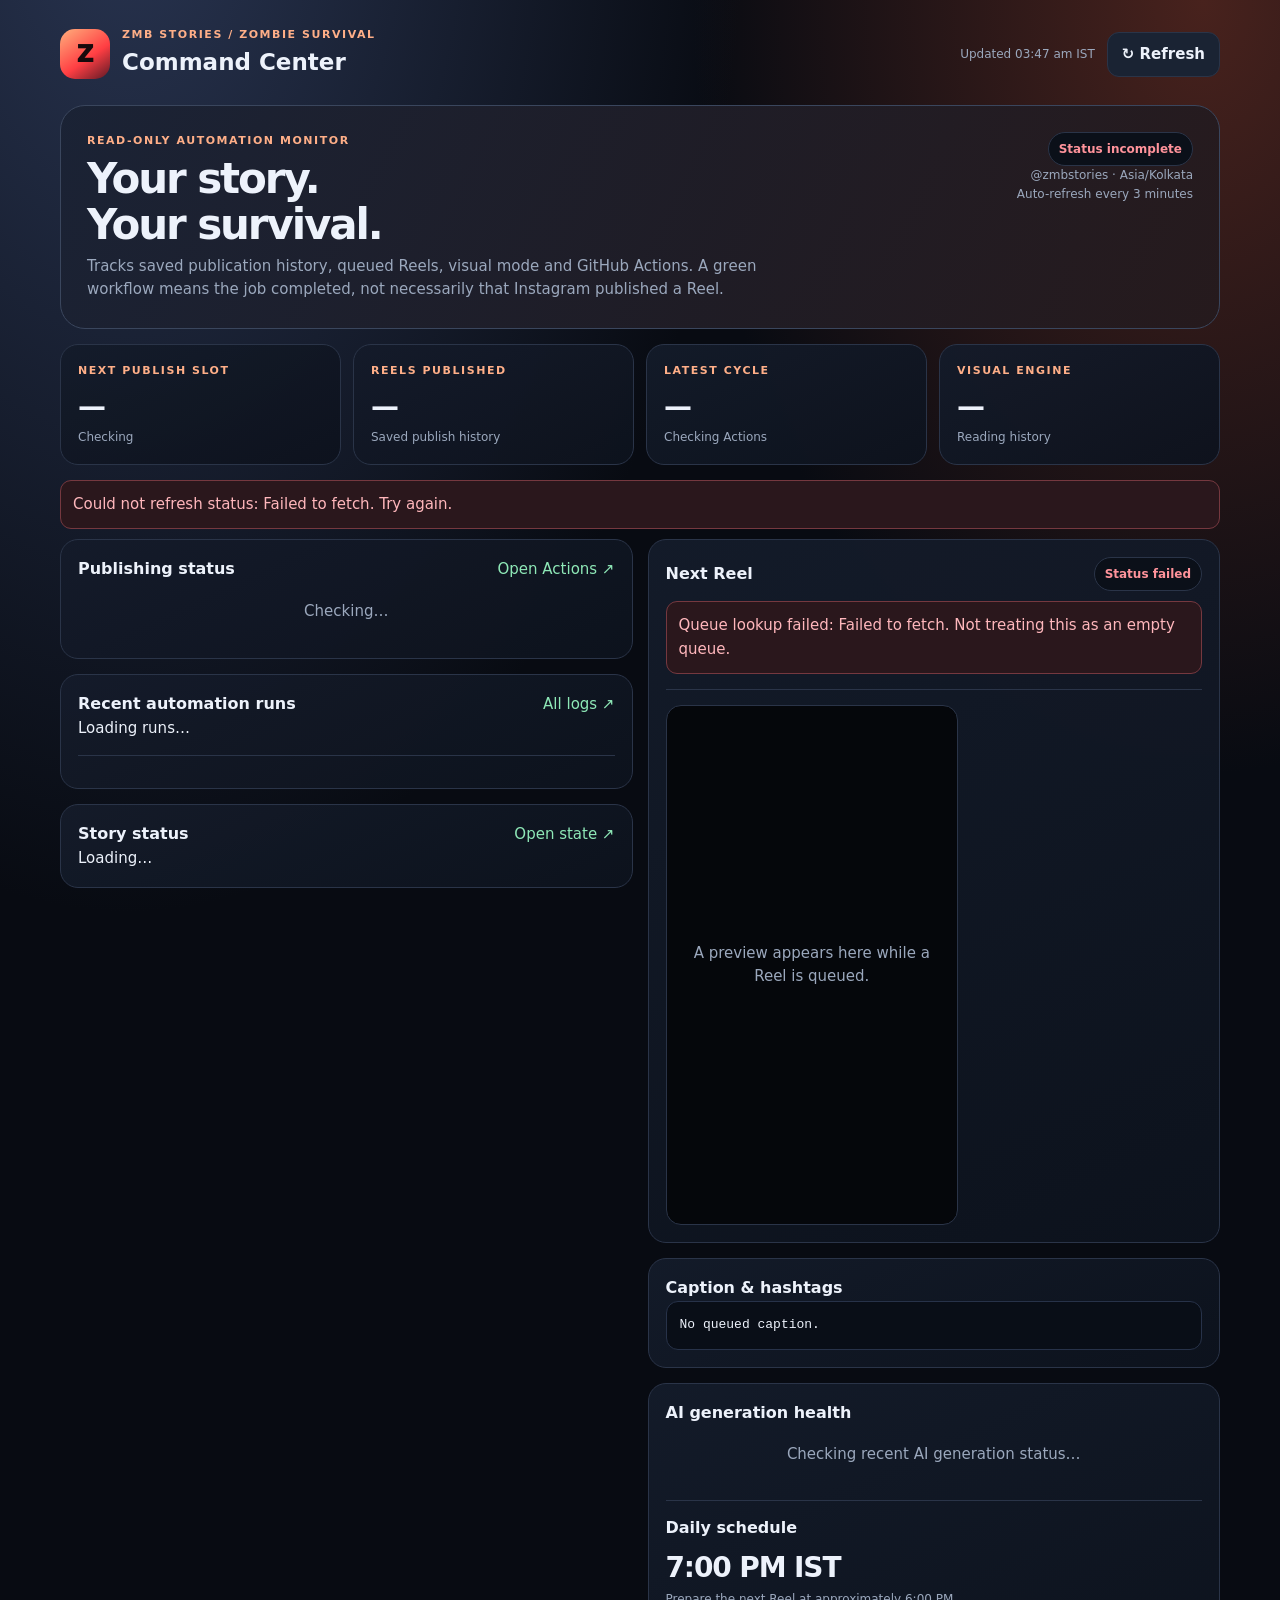
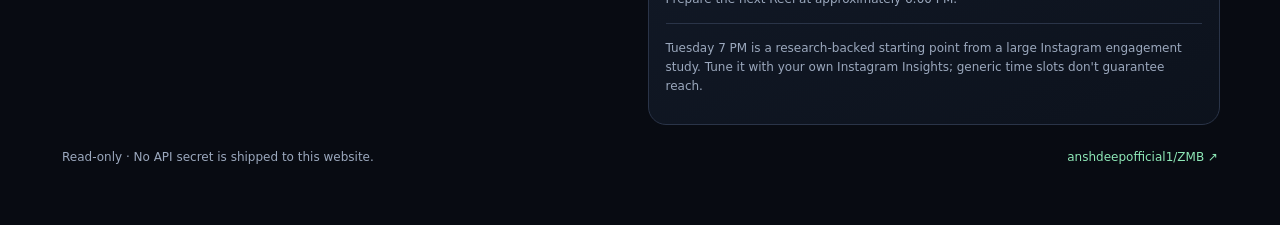
==== commit 3459e91d: "Integrate hosted AI story and cinematic image generation into episode pipeline" ====
--- a/monitor/index.html
+++ b/monitor/index.html
@@ -5,7 +5,7 @@
 <section class="hero"><div><div class="eyebrow">Read-only automation monitor</div><h2>Your story.<br>Your survival.</h2><p>Tracks saved publication history, queued Reels, visual mode and GitHub Actions. A green workflow means the job completed, not necessarily that Instagram published a Reel.</p></div><div class="hero-side"><span id="mainStatus" class="badge">● Checking status</span><p class="tiny">@zmbstories · Asia/Kolkata</p><p class="tiny">Auto-refresh every 3 minutes</p></div></section>
 <section class="metrics"><div class="metric"><div class="label">Next publish slot</div><div class="value" id="nextTime">—</div><div class="sub" id="nextDate">Checking</div></div><div class="metric"><div class="label">Reels published</div><div class="value" id="postCount">—</div><div class="sub">Saved publish history</div></div><div class="metric"><div class="label">Latest cycle</div><div class="value" id="runNumber">—</div><div class="sub" id="runStatus">Checking Actions</div></div><div class="metric"><div class="label">Visual engine</div><div class="value" id="visualMode">—</div><div class="sub" id="visualDetail">Reading history</div></div></section><div id="globalError"></div>
 <section class="cols"><div><section class="panel"><div class="panelhead"><h3>Publishing status</h3><a href="https://github.com/anshdeepofficial1/ZMB/actions">Open Actions ↗</a></div><div id="publishStatus"><div class="empty">Checking…</div></div></section><section class="panel"><div class="panelhead"><h3>Recent automation runs</h3><a href="https://github.com/anshdeepofficial1/ZMB/actions">All logs ↗</a></div><div id="runs">Loading runs…</div><div class="divider"></div><div id="steps"></div></section><section class="panel"><div class="panelhead"><h3>Story status</h3><a href="https://github.com/anshdeepofficial1/ZMB/blob/main/state/state.json">Open state ↗</a></div><div id="stateInfo">Loading…</div></section></div>
-<div><section class="panel"><div class="panelhead"><h3 id="videoTitle">Next Reel</h3><span class="status" id="queueBadge">Checking</span></div><div id="scheduleBox">Checking queue…</div><div class="divider"></div><div class="preview" id="preview"><div class="placeholder">A preview appears here while a Reel is queued.</div></div><div id="videoLinks"></div></section><section class="panel"><h3>Caption & hashtags</h3><div id="caption" class="caption">No queued caption.</div></section><section class="panel"><h3>Daily schedule</h3><div class="value">7:00 PM IST</div><div class="sub">Prepare the next Reel at approximately 6:00 PM.</div><div class="divider"></div><p class="tiny">Tuesday 7 PM is a research-backed starting point from a large Instagram engagement study. Tune it with your own Instagram Insights; generic time slots don't guarantee reach.</p></section></div></section>
+<div><section class="panel"><div class="panelhead"><h3 id="videoTitle">Next Reel</h3><span class="status" id="queueBadge">Checking</span></div><div id="scheduleBox">Checking queue…</div><div class="divider"></div><div class="preview" id="preview"><div class="placeholder">A preview appears here while a Reel is queued.</div></div><div id="videoLinks"></div></section><section class="panel"><h3>Caption & hashtags</h3><div id="caption" class="caption">No queued caption.</div></section><section class="panel"><h3>AI generation health</h3><div id="aiHealth"><div class="empty">Checking recent AI generation status…</div></div><div class="divider"></div><h3>Daily schedule</h3><div class="value">7:00 PM IST</div><div class="sub">Prepare the next Reel at approximately 6:00 PM.</div><div class="divider"></div><p class="tiny">Tuesday 7 PM is a research-backed starting point from a large Instagram engagement study. Tune it with your own Instagram Insights; generic time slots don't guarantee reach.</p></section></div></section>
 <footer class="foot"><span>Read-only · No API secret is shipped to this website.</span><span><a href="https://github.com/anshdeepofficial1/ZMB">anshdeepofficial1/ZMB ↗</a></span></footer></div>
 <script>
 (function(){"use strict";
@@ -21,7 +21,7 @@
 while(t<=new Date()){var n=new Date(t.getTime()+86400000),x=new Intl.DateTimeFormat("en-CA",{timeZone:"Asia/Kolkata",year:"numeric",month:"2-digit",day:"2-digit"}).format(n);t=new Date(x+"T"+String(h).padStart(2,"0")+":"+String(m).padStart(2,"0")+":00+05:30")}return t}
 async function loadQueue(){queue=null;qerror=null;try{var r=await fetch(RAW+"state/pending_episode.json?_="+Date.now(),{cache:"no-store"});if(r.status===404){$("queueBadge").textContent="No queue";$("videoTitle").textContent="Latest published Reel";$("scheduleBox").textContent="No episode is queued."; $("preview").innerHTML='<div class="placeholder">No queued preview.</div>';$("videoLinks").innerHTML="";$("caption").textContent="No queued caption.";return}if(!r.ok)throw Error("HTTP "+r.status);queue=await r.json();var late=new Date(queue.publish_at_ist)<=new Date();$("queueBadge").textContent=late?"Overdue":"Scheduled";$("queueBadge").className="status "+(late?"bad":"warn");$("videoTitle").textContent="Queued Reel";$("scheduleBox").innerHTML='<div class="label">Publish target</div><div class="value">'+esc(time(queue.publish_at_ist))+'</div><div class="sub">'+esc(date(queue.publish_at_ist))+'</div><p>'+esc(queue.episode&&queue.episode.video_name||"Queued episode")+' · S'+esc(queue.episode&&queue.episode.season)+' D'+esc(queue.episode&&queue.episode.day)+'</p>'+(late?'<div class="error">Target passed but the queue still exists. Check the latest cycle log.</div>':'<p class="tiny">Waiting for the scheduled publishing cycle.</p>');if(queue.video_url){$("preview").innerHTML='<video controls playsinline preload="metadata" src="'+esc(queue.video_url)+'"></video>';$("videoLinks").innerHTML='<a class="btn" href="'+esc(queue.video_url)+'" target="_blank">Open video ↗</a>'}$("caption").textContent=queue.episode&&queue.episode.caption||"No caption saved."}catch(e){qerror=e.message;$("queueBadge").textContent="Status failed";$("queueBadge").className="status bad";$("scheduleBox").innerHTML='<div class="error">Queue lookup failed: '+esc(e.message)+'. Not treating this as an empty queue.</div>'}}
 function showState(){var h=(state&&state.history)||[];$("postCount").textContent=h.length;$("stateInfo").innerHTML='<div><strong>S'+esc(state.season)+' · D'+esc(state.day)+'</strong><p class="tiny">Current node: '+esc(state.node)+' · Arc: '+esc(state.arc)+'</p></div><div class="divider"></div>'+(h.slice(-5).reverse().map(function(x){return '<div class="row"><span class="dot ok">✓</span><div class="rowmain"><strong>'+esc(x.video||("Day "+x.day))+'</strong><div class="tiny">'+esc(x.posted_at_ist||x.posted_ist_date||"No timestamp")+'</div><div class="tiny">Media ID '+esc(x.media_id||"unknown")+' · '+esc(x.visual_mode_used||"legacy procedural")+'</div>'+(x.post_url?'<a href="'+esc(x.post_url)+'" target="_blank">Open Reel ↗</a>':'')+'</div></div>'}).join("")||'<p class="tiny">No published history.</p>')}
-function visual(){var h=(state&&state.history)||[],last=h.length?h[h.length-1]:null,m=(queue&&queue.episode&&queue.episode.visual_mode_used)||(last&&last.visual_mode_used)||"legacy_procedural";$("visualMode").textContent=m==="ai_storyboard"?"AI storyboard":m==="procedural_fallback"?"Fallback":"Procedural";$("visualDetail").textContent=m==="ai_storyboard"?"Illustrated scenes and subtle camera motion":last&&last.visual_mode_used?"Last render: "+last.visual_mode_used:"First Reel used the original vector renderer"}
+function visual(){var h=(state&&state.history)||[],last=h.length?h[h.length-1]:null,m=(queue&&queue.episode&&queue.episode.visual_mode_used)||(last&&last.visual_mode_used)||"legacy_procedural";$("visualMode").textContent=m==="ai_storyboard"?"AI storyboard":m==="procedural_fallback"?"Fallback":"Procedural";$("visualDetail").textContent=m==="ai_storyboard"?"AI-generated scenes and camera motion":last&&last.visual_mode_used?"Last render: "+last.visual_mode_used:"No AI render recorded yet";var ai=(queue&&queue.episode&&queue.episode.ai_story)||(last&&last.ai_story)||null;$("aiHealth").innerHTML=ai?("<div class=\"row\"><span class=\"dot "+(ai.status==="success"?"ok":"warn")+"\">"+(ai.status==="success"?"✓":"·")+"</span><div class=\"rowmain\"><strong>Story model: "+esc(ai.model||ai.provider||"scenario")+"</strong><div class=\"tiny\">Status: "+esc(ai.status||"unknown")+" · visual mode: "+esc(m)+"</div></div></div>"):"<div class=\"empty\">No AI generation metadata has been saved for the latest published episode. This is not proof of an AI failure; older episodes may predate provider tracking.</div>"}
 async function runs(){var d=await json(API+"/actions/runs?per_page=12"),all=d.workflow_runs||[],list=all.filter(function(x){return /Episode Cycle/i.test(x.name||"")});latest=list.find(function(x){return x.status==="in_progress"})||list[0]||all[0]||null;if(!latest){$("runNumber").textContent="—";$("runStatus").textContent="No runs";return}var result=latest.status==="completed"?latest.conclusion:latest.status;$("runNumber").textContent="#"+latest.run_number;$("runStatus").textContent=result+" · "+ago(latest.updated_at||latest.created_at);$("runs").innerHTML=all.slice(0,7).map(function(x){var v=x.status==="completed"?x.conclusion:x.status;return '<div class="run"><div><strong>'+esc(x.name)+' #'+esc(x.run_number)+'</strong><div class="tiny">'+esc(ago(x.updated_at||x.created_at))+'</div></div><a class="status" href="'+esc(x.html_url)+'" target="_blank">'+esc(v)+' ↗</a></div>'}).join("");try{var j=await json(API+"/actions/runs/"+latest.id+"/jobs"),steps=(j.jobs||[]).flatMap(function(x){return x.steps||[]});$("steps").innerHTML=steps.map(function(x){return '<div class="row"><span class="dot">'+(x.conclusion==="success"?"✓":"·")+'</span><div class="rowmain">'+esc(x.name)+'<div class="tiny">'+esc(x.conclusion||x.status)+'</div></div></div>'}).join("")}catch(e){$("steps").textContent="Step details unavailable; open logs."}}
 function published(){var h=(state&&state.history)||[],last=h.length?h[h.length-1]:null;var html='<div class="row"><span class="dot '+(last?"ok":"")+'">'+(last?"✓":"·")+'</span><div class="rowmain"><strong>'+(last?"Last Reel recorded as published":"No published Reel recorded")+'</strong><div class="tiny">'+(last?esc(last.posted_at_ist||last.posted_ist_date):"Workflow success alone is not publication proof")+'</div></div></div>';html+=queue?'<div class="row"><span class="dot">◷</span><div class="rowmain"><strong>Next Reel '+(new Date(queue.publish_at_ist)<=new Date()?"overdue":"queued")+'</strong><div class="tiny">'+esc(time(queue.publish_at_ist))+' · '+esc(date(queue.publish_at_ist))+'</div></div></div>':'<div class="row"><span class="dot">◷</span><div class="rowmain"><strong>No current queue</strong><div class="tiny">Next daily slot is an estimate until queue is created.</div></div></div>';$("publishStatus").innerHTML=html}
 async function refresh(){$("refresh").disabled=true;try{await Promise.all([json(RAW+"state/state.json").then(function(x){state=x}),json(RAW+"config.example.json").then(function(x){config=x}),loadQueue(),runs()]);showState();visual();published();var n=queue?new Date(queue.publish_at_ist):nextSlot();$("nextTime").textContent=time(n);$("nextDate").textContent=date(n)+(queue?" · queue "+(new Date(queue.publish_at_ist)<=new Date()?"overdue":"pending"):" · estimate");var cls=qerror?"bad":queue?(new Date(queue.publish_at_ist)<=new Date()?"bad":"warn"):(state.history||[]).length?"ok":"warn";$("mainStatus").className="badge "+cls;$("mainStatus").textContent=qerror?"Queue check failed":queue?(new Date(queue.publish_at_ist)<=new Date()?"Queued Reel overdue":"Reel scheduled"):(state.history||[]).length?"Last publication recorded":"No publication recorded";$("globalError").textContent=""}catch(e){$("globalError").innerHTML='<div class="error">Could not refresh status: '+esc(e.message)+'. Try again.</div>';$("mainStatus").className="badge bad";$("mainStatus").textContent="Status incomplete"}finally{$("refreshTime").textContent="Updated "+fmt(new Date(),{hour:"2-digit",minute:"2-digit"})+" IST";$("refresh").disabled=false}}
